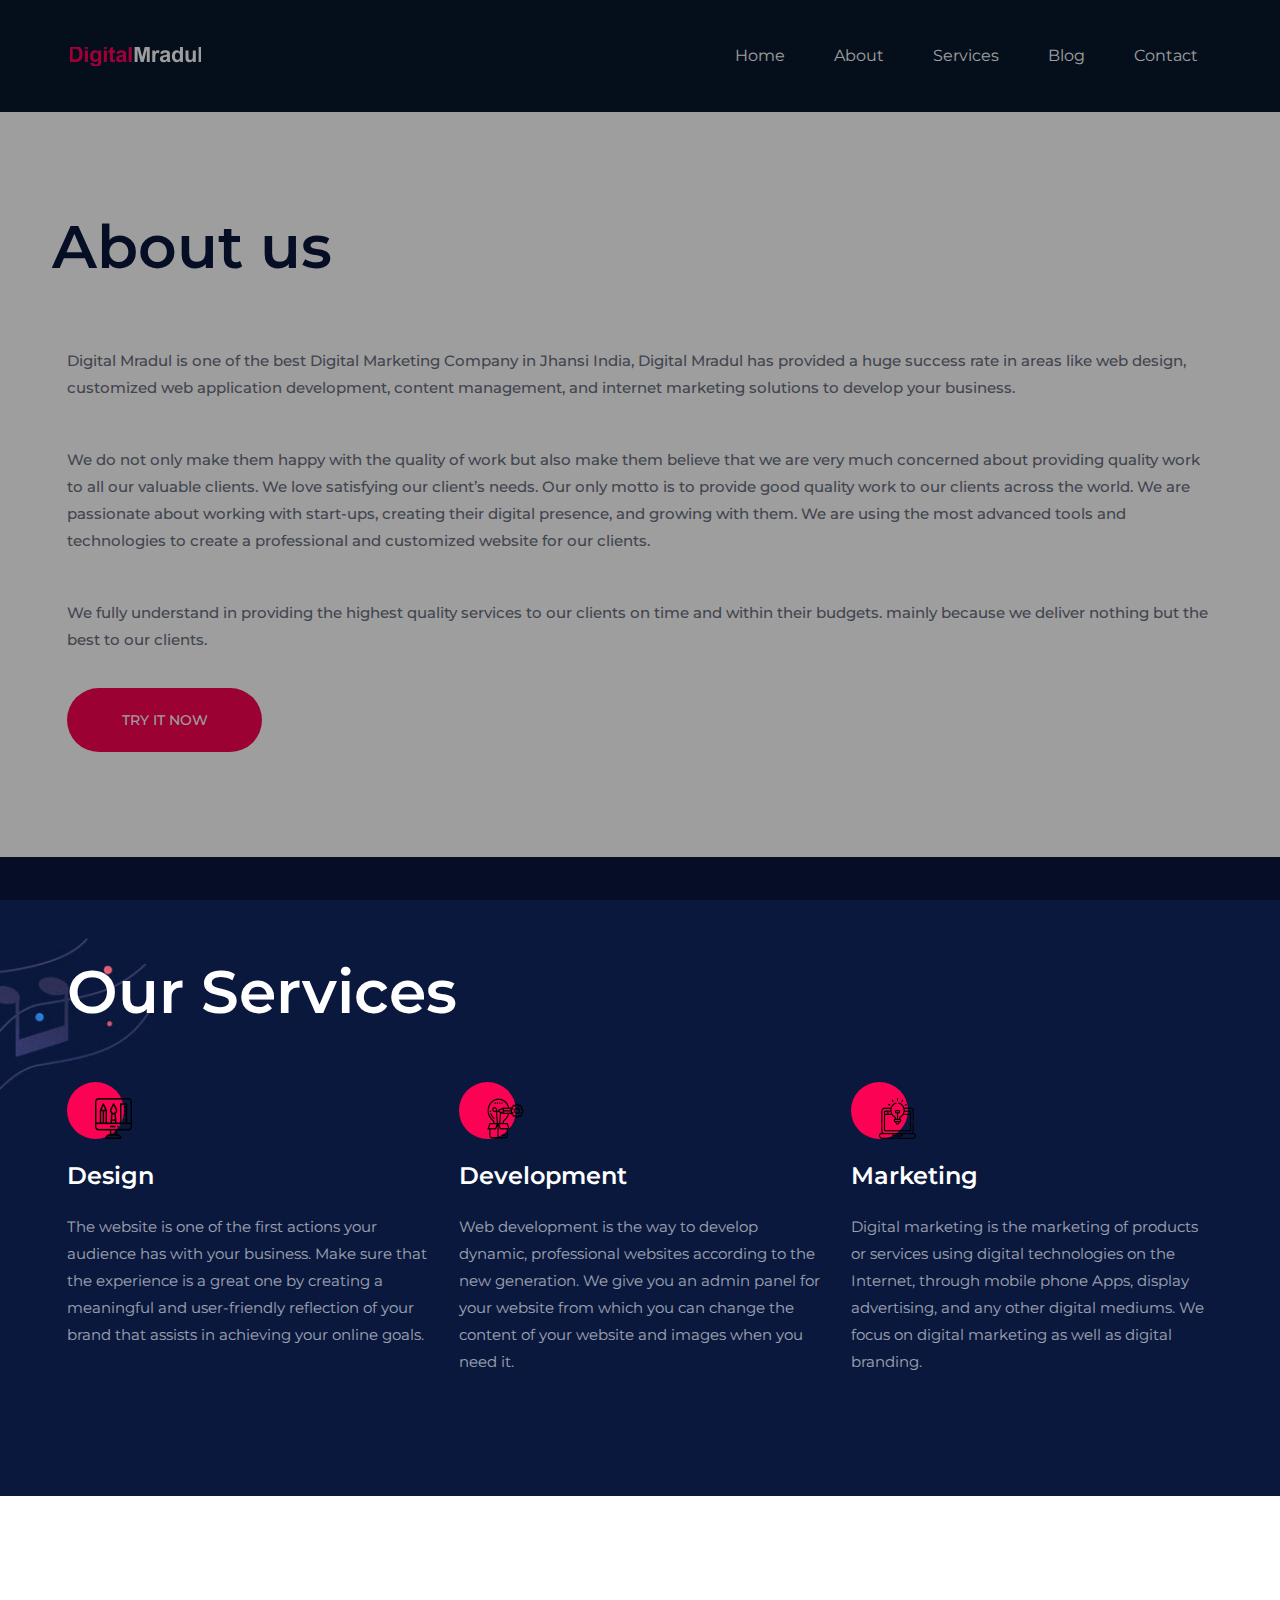
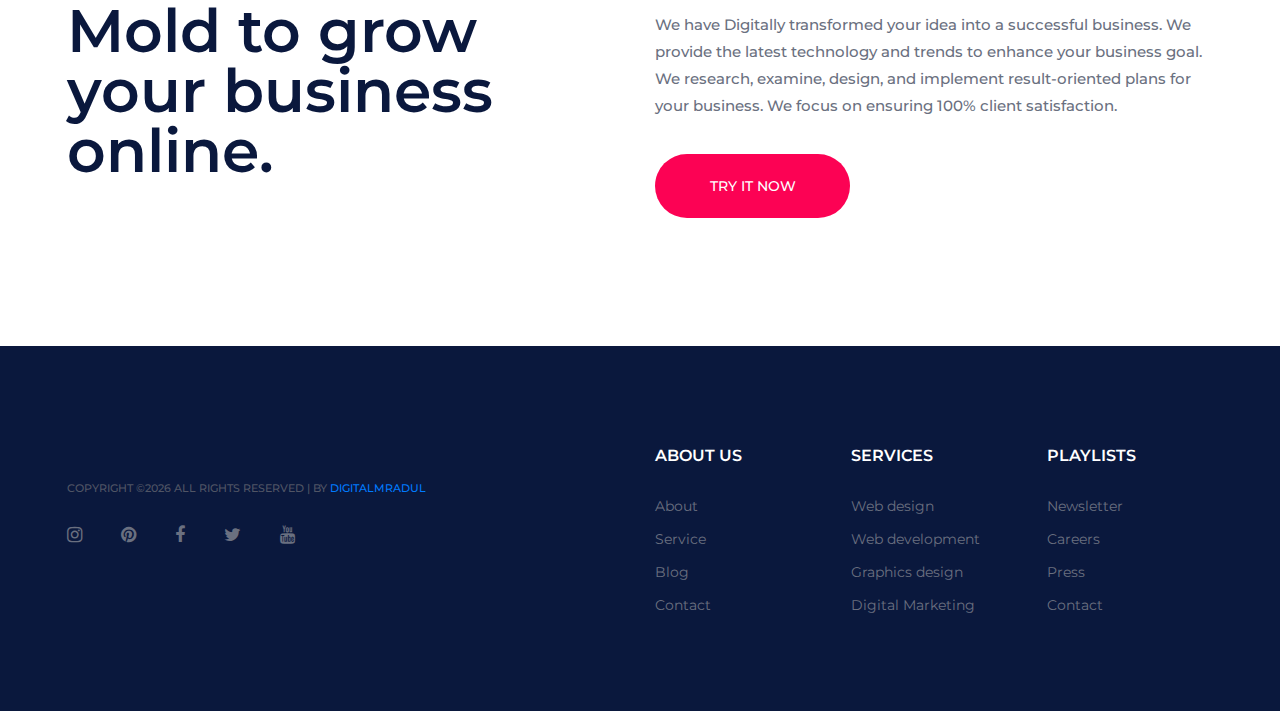
==== about.html @ 1b9c69a5 "Add files via upload" ====
<!DOCTYPE html>
<html lang="zxx">
<head>
	<title>Digital Mradul| Website Designer and Digital Marketing Expert</title>
	<meta charset="UTF-8">
	<meta name="description" content="Digital Mradul is the best Digital Agency in India, Digital Mradul is a services-oriented company that provides web design, graphics design, logo design, website development, content management, and digital marketing solutions to boost your business.">
	<meta name="keywords" content="digitalmradul,web design,digitalmarketing, best web design company i jhansi India ">
<meta http-equiv="X-UA-Compatible" content="IE=edge">
<meta name="viewport" content="width=device-width, initial-scale=1.0">
<meta name="Author" content="digitalmradul">
<meta name="copyright" content="digitalmradul">
<meta name="Distribution" content="global">
<meta name="robots" content="index, follow">
<meta name="googlebot" content="index, follow">
<meta property="og:locale" content="en_US">
<meta property="og:type" content="website">
<meta property="og:site_name" content="digitalmradul ">
<meta name="twitter:card" content="summary_large_image">
<meta name="twitter:site" content="@digitalmradul">
<meta name="twitter:creator" content="@digitalmradul">
	
	<!-- Favicon -->
	<link href="img/fevicon.png" rel="shortcut icon"/>

	<!-- Google font -->
	<link href="https://fonts.googleapis.com/css?family=Montserrat:300,300i,400,400i,500,500i,600,600i,700,700i&display=swap" rel="stylesheet">
 
	<!-- Stylesheets -->
	<link rel="stylesheet" href="css/bootstrap.min.css"/>
	<link rel="stylesheet" href="css/font-awesome.min.css"/>
	<link rel="stylesheet" href="css/owl.carousel.min.css"/>
	<link rel="stylesheet" href="css/slicknav.min.css"/>

	<!-- Main Stylesheets -->
	<link rel="stylesheet" href="css/style.css"/>


	<!--[if lt IE 9]>
		<script src="https://oss.maxcdn.com/html5shiv/3.7.2/html5shiv.min.js"></script>
		<script src="https://oss.maxcdn.com/respond/1.4.2/respond.min.js"></script>
	<![endif]-->

</head>
<body>
	<!-- Page Preloder -->
	<div id="preloder">
		<div class="loader"></div>
	</div>

	<!-- Header section -->
	<header class="header-section clearfix">
		<a href="index.html" class="site-logo">
			<img src="img/logo1.png" alt="">
		</a>
		<!-- <div class="header-right">
			<a href="#" class="hr-btn">Help</a>
			<span>|</span>
			<div class="user-panel">
				<a href="" class="login">Login</a>
				<a href="" class="register">Create an account</a>
			</div> 
		</div> -->
		<ul class="main-menu">
			<li><a href="index.html">Home</a></li>
			<li><a href="about.html">About</a></li>
			<li><a href="services.html">Services</a>
				<!-- <ul class="sub-menu">
					<li><a href="category.html">Category</a></li>
					<li><a href="playlist.html">Playlist</a></li>
					<li><a href="artist.html">Artist</a></li>
					<li><a href="blog.html">Blog</a></li>
					<li><a href="contact.html">Contact</a></li>
				</ul> -->
			</li>
			<li><a href="blog.html">Blog</a></li>
			<li><a href="contact.html">Contact</a></li>
		</ul>
	</header>
	<!-- Header section end -->

	<!-- Playlist section -->
<!-- 	<section class="playlist-section spad">
		<div class="container-fluid">
			<div class="section-title">
				<h2>Playlists</h2>
			</div>
			<div class="container">
				<ul class="playlist-filter controls">
					<li class="control" data-filter=".genres">Genres</li>
					<li class="control" data-filter=".artists">Artists</li>
					<li class="control" data-filter=".movies">Movies Soundtracks</li>
					<li class="control" data-filter=".labels">Labels</li>
					<li class="control" data-filter="all">All Playlist</li>
				</ul>
			</div>                                              
			<div class="clearfix"></div>
			<div class="row playlist-area">
				<div class="mix col-lg-3 col-md-4 col-sm-6 genres">
					<div class="playlist-item">
						<img src="img/playlist/1.jpg" alt="">
						<h5>Live Concerts</h5>
					</div>
				</div>
				<div class="mix col-lg-3 col-md-4 col-sm-6 artists">
					<div class="playlist-item">
						<img src="img/playlist/2.jpg" alt="">
						<h5>Dj Sets</h5>
					</div>
				</div>
				<div class="mix col-lg-3 col-md-4 col-sm-6 movies">
					<div class="playlist-item">
						<img src="img/playlist/3.jpg" alt="">
						<h5>Recorded Live</h5>
					</div>
				</div>
				<div class="mix col-lg-3 col-md-4 col-sm-6 labels">
					<div class="playlist-item">
						<img src="img/playlist/4.jpg" alt="">
						<h5>Oldies</h5>
					</div>
				</div>
				<div class="mix col-lg-3 col-md-4 col-sm-6 genres">
					<div class="playlist-item">
						<img src="img/playlist/5.jpg" alt="">
						<h5>Rock & Roll</h5>
					</div>
				</div>
				<div class="mix col-lg-3 col-md-4 col-sm-6 artists">
					<div class="playlist-item">
						<img src="img/playlist/6.jpg" alt="">
						<h5>Classic Music</h5>
					</div>
				</div>
				<div class="mix col-lg-3 col-md-4 col-sm-6 movies">
					<div class="playlist-item">
						<img src="img/playlist/7.jpg" alt="">
						<h5>Rock</h5>
					</div>
				</div>
				<div class="mix col-lg-3 col-md-4 col-sm-6 labels">
					<div class="playlist-item">
						<img src="img/playlist/8.jpg" alt="">
						<h5>Alternative</h5>
					</div>
				</div>
				<div class="mix col-lg-3 col-md-4 col-sm-6 genres">
					<div class="playlist-item">
						<img src="img/playlist/9.jpg" alt="">
						<h5>Country</h5>
					</div>
				</div>
				<div class="mix col-lg-3 col-md-4 col-sm-6 artists">
					<div class="playlist-item">
						<img src="img/playlist/10.jpg" alt="">
						<h5>EDM</h5>
					</div>
				</div>
				<div class="mix col-lg-3 col-md-4 col-sm-6 movies">
					<div class="playlist-item">
						<img src="img/playlist/11.jpg" alt="">
						<h5>Pop Culture</h5>
					</div>
				</div>
				<div class="mix col-lg-3 col-md-4 col-sm-6 labels">
					<div class="playlist-item">
						<img src="img/playlist/12.jpg" alt="">
						<h5>The 90’s</h5>
					</div>
				</div>
				<div class="mix col-lg-3 col-md-4 col-sm-6 genres">
					<div class="playlist-item">
						<img src="img/playlist/13.jpg" alt="">
						<h5>Jass & Blues</h5>
					</div>
				</div>
				<div class="mix col-lg-3 col-md-4 col-sm-6 artists">
					<div class="playlist-item">
						<img src="img/playlist/14.jpg" alt="">
						<h5>Dj Sets</h5>
					</div>
				</div>
				<div class="mix col-lg-3 col-md-4 col-sm-6 movies">
					<div class="playlist-item">
						<img src="img/playlist/15.jpg" alt="">
						<h5>Minimal</h5>
					</div>
				</div>
			</div>
		</div>
	</section> -->
	<!-- Playlist section end -->
	<!-- Intro section -->
	<section class="intro-section spad">
		<div class="container">
			<div class="row">
				<div class="section-title">
						<h2>About us</h2>
					</div>
				<!-- <div class="col-lg-6">
					<div class="section-title">
						<h2>About us</h2>
					</div>
				</div> -->
				<div class="col-lg-12">
					<p>Digital Mradul is one of the best Digital Marketing Company in Jhansi India, Digital Mradul has provided a huge success rate in areas like web design, customized web application development, content management, and internet marketing solutions to develop your business.</p>

 					<p>We do not only make them happy with the quality of work but also make them believe that we are very much concerned about providing quality work to all our valuable clients. We love satisfying our client’s needs. Our only motto is to provide good quality work to our clients across the world. We are passionate about working with start-ups, creating their digital presence, and growing with them. We are using the most advanced tools and technologies to create a professional and customized website for our clients. </p>

					<p>We fully understand in providing the highest quality services to our clients on time and within their budgets. mainly because we deliver nothing but the best to our clients.</p>
					<a href="contact.html" class="site-btn">Try it now</a>
				</div>
			</div>
		</div>
	</section>
	<!-- Intro section end -->

	<!-- How section -->
	<section class="how-section spad set-bg" data-setbg="img/how-to-bg.jpg">
		<div class="container text-white">
			<div class="section-title">
				<h2>Our Services</h2>
			</div>
			<div class="row">
				<div class="col-md-4">
					<div class="how-item">
						<div class="hi-icon">
							<img src="img/icons/design.png" alt="">
						</div>
						<h4>Design</h4>
						<p>The website is one of the first actions your audience has with your business. Make sure that the experience is a great one by creating a meaningful and user-friendly reflection of your brand that assists in achieving your online goals. </p>
					</div>
				</div>
				<div class="col-md-4">
					<div class="how-item">
						<div class="hi-icon">
							<img src="img/icons/development.png" alt="">
						</div>
						<h4>Development</h4>
						<p>Web development is the way to develop dynamic, professional websites according to the new generation. We give you an admin panel for your website from which you can change the content of your website and images when you need it. </p>
					</div>
				</div>
				<div class="col-md-4">
					<div class="how-item">
						<div class="hi-icon">
							<img src="img/icons/marketing.png" alt="">
						</div>
						<h4>Marketing</h4>
						<p>Digital marketing is the marketing of products or services using digital technologies on the Internet, through mobile phone Apps, display advertising, and any other digital mediums. We focus on digital marketing as well as digital branding. </p>
					</div>
				</div>
			</div>
		</div>
	</section>
	<!-- How section end -->

	<!-- Help section end -->
	<!-- Intro section -->
	<section class="intro-section spad">
		<div class="container">
			<div class="row">
				<div class="col-lg-6">
					<div class="section-title">
						<h2>Mold to grow your business online.</h2>
					</div>
				</div>
				<div class="col-lg-6">
					<p>We have Digitally transformed your idea into a successful business. We provide the latest technology and trends to enhance your business goal. We research, examine, design, and implement result-oriented plans for your business. We focus on ensuring 100% client satisfaction.</p>
					<a href="contact.html" class="site-btn">Try it now</a>
				</div>
			</div>
		</div>
	</section>
	<!-- Intro section end -->
	<!-- Help section end -->

	<!-- Footer section -->
	<footer class="footer-section">
		<div class="container">
			<div class="row">
				<div class="col-xl-6 col-lg-7 order-lg-2">
					<div class="row">
						<div class="col-sm-4">
							<div class="footer-widget">
								<h2>About us</h2>
								<ul>
									<li><a href="about.html">About</a></li>
									<li><a href="services.html">Service</a></li>
									<li><a href="blog.html">Blog</a></li>
									<li><a href="contact.html">Contact</a></li>
								</ul>
							</div>
						</div>
						<div class="col-sm-4">
							<div class="footer-widget">
								<h2>Services</h2>
								<ul>
									<li><a href="services.html">Web design</a></li>
									<li><a href="services.html">Web development</a></li>
									<li><a href="services.html">Graphics design</a></li>
									<li><a href="services.html">Digital Marketing</a></li>
								</ul>
							</div>
						</div>
						<div class="col-sm-4">
							<div class="footer-widget">
								<h2>Playlists</h2>
								<ul>
									<li><a href="">Newsletter</a></li>
									<li><a href="">Careers</a></li>
									<li><a href="">Press</a></li>
									<li><a href="">Contact</a></li>
								</ul>
							</div>
						</div>
					</div>
				</div>
				<div class="col-xl-6 col-lg-5 order-lg-1">
					<img src="img/logo.png" alt="">
					<div class="copyright">
Copyright &copy;<script>document.write(new Date().getFullYear());</script> All rights reserved | by <a href="https://digitalmradul.com">DigitalMradul</a>
</div>
					<div class="social-links">
						<a href="https://www.instagram.com/digitalmradul/?hl=en"><i class="fa fa-instagram"></i></a>
						<a href=""><i class="fa fa-pinterest"></i></a>
						<a href="https://www.facebook.com/digitalmradul/"><i class="fa fa-facebook"></i></a>
						<a href="https://twitter.com/digitalmradul"><i class="fa fa-twitter"></i></a>
						<a href="https://www.youtube.com/channel/UCzlHRmTIj3NyINEpHRMy8rA?view_as=subscriber"><i class="fa fa-youtube"></i></a>
					</div>
				</div>
			</div>
		</div>
	</footer>
	
	<script src="js/jquery-3.2.1.min.js"></script>
	<script src="js/bootstrap.min.js"></script>
	<script src="js/jquery.slicknav.min.js"></script>
	<script src="js/owl.carousel.min.js"></script>
	<script src="js/mixitup.min.js"></script>
	<script src="js/main.js"></script>

	</body>
</html>
---- css/style.css ----
/*=================================
-----------------------------------
  SolMusic HTML Template
  Version: 1.0
 ---------------------------------
 =================================*/



/*----------------------------------------*/
/* Template default CSS
/*----------------------------------------*/

html,
body {
	height: 100%;
	font-family: "Montserrat", sans-serif;
	-webkit-font-smoothing: antialiased;
	font-smoothing: antialiased;
}

h1,
h2,
h3,
h4,
h5,
h6 {
	margin: 0;
	color: #0a183d;
	font-weight: 600;
	line-height: 1;
}

h1 {
	font-size: 70px;
}

h2 {
	font-size: 36px;
}

h3 {
	font-size: 30px;
}

h4 {
	font-size: 24px;
}

h5 {
	font-size: 18px;
}

h6 {
	font-size: 16px;
}

p {
	font-size: 15px;
	color: #6a7080;
	line-height: 1.8;
	font-weight: 500;
}

img {
	max-width: 100%;
}

input:focus,
select:focus,
button:focus,
textarea:focus {
	outline: none;
}

a:hover,
a:focus {
	text-decoration: none;
	outline: none;
}

ul,
ol {
	padding: 0;
	margin: 0;
}

/*---------------------
Helper CSS
 -----------------------*/

.section-title {
	margin-bottom: 60px;
}

.section-title h2 {
	font-size: 60px;
}

.set-bg {
	background-repeat: no-repeat;
	background-size: cover;
	background-position: top center;
}

.spad {
	padding-top: 105px;
	padding-bottom: 105px;
}

.text-white h1,
.text-white h2,
.text-white h3,
.text-white h4,
.text-white h5,
.text-white h6,
.text-white p,
.text-white span,
.text-white li,
.text-white a {
	color: #fff;
}

/*---------------------
Commom elements
 -----------------------*/

/* buttons */

.site-btn {
	display: inline-block;
	border: none;
	font-size: 14px;
	font-weight: 500;
	min-width: 195px;
	padding: 23px 20px;
	border-radius: 50px;
	text-transform: uppercase;
	background: #fc0254;
	color: #fff;
	line-height: normal;
	cursor: pointer;
	text-align: center;
}

.site-btn:hover {
	color: #fff;
}

.site-btn.sb-c2 {
	background: #383b70;
}

/* Preloder */

#preloder {
	position: fixed;
	width: 100%;
	height: 100%;
	top: 0;
	left: 0;
	z-index: 999999;
	background: #000;
}

.loader {
	width: 40px;
	height: 40px;
	position: absolute;
	top: 50%;
	left: 50%;
	margin-top: -13px;
	margin-left: -13px;
	border-radius: 60px;
	animation: loader 0.8s linear infinite;
	-webkit-animation: loader 0.8s linear infinite;
}

@keyframes loader {
	0% {
		-webkit-transform: rotate(0deg);
		transform: rotate(0deg);
		border: 4px solid #f44336;
		border-left-color: transparent;
	}
	50% {
		-webkit-transform: rotate(180deg);
		transform: rotate(180deg);
		border: 4px solid #673ab7;
		border-left-color: transparent;
	}
	100% {
		-webkit-transform: rotate(360deg);
		transform: rotate(360deg);
		border: 4px solid #f44336;
		border-left-color: transparent;
	}
}

@-webkit-keyframes loader {
	0% {
		-webkit-transform: rotate(0deg);
		border: 4px solid #f44336;
		border-left-color: transparent;
	}
	50% {
		-webkit-transform: rotate(180deg);
		border: 4px solid #673ab7;
		border-left-color: transparent;
	}
	100% {
		-webkit-transform: rotate(360deg);
		border: 4px solid #f44336;
		border-left-color: transparent;
	}
}

/*------------------
Header section
 ---------------------*/

.header-section {
	padding-left: 55px;
	padding-right: 72px;
	background: #08192d;
}

.site-logo {
	display: inline-block;
	padding: 0;
	padding: 44px 15px;
}

.header-right {
	float: right;
	padding: 44px 0;
	margin-left: 130px;
}

.header-right .hr-btn {
	display: inline-block;
	color: #979aa5;
}

.header-right .user-panel {
	display: inline-block;
}

.header-right .user-panel a {
	font-size: 16px;
	color: #ffffff;
	margin: 0 10px;
}

.header-right .user-panel .register {
	color: #fc0254;
	margin-right: 0;
}

.header-right span {
	color: #fff;
	display: inline-block;
	padding-left: 9px;
}

.main-menu {
	list-style: none;
	float: right;
}

.main-menu li {
	display: inline-block;
	position: relative;
}

.main-menu li a {
	display: block;
	font-size: 16px;
	color: #ffffff;
	padding: 44px 10px;
	margin-left: 60px;
}

.main-menu li a:hover {
	color: #fc0254;
}

.main-menu li:first-child a {
	margin-left: 0;
}

.main-menu li:hover .sub-menu {
	visibility: visible;
	opacity: 1;
	margin-top: 0;
}

.main-menu .sub-menu {
	position: absolute;
	list-style: none;
	width: 220px;
	left: 60px;
	top: 100%;
	padding: 20px 0;
	visibility: hidden;
	opacity: 0;
	margin-top: 50px;
	background: #fff;
	z-index: 99;
	-webkit-transition: all 0.4s;
	transition: all 0.4s;
	-webkit-box-shadow: 2px 7px 20px rgba(0, 0, 0, 0.05);
	box-shadow: 2px 7px 20px rgba(0, 0, 0, 0.05);
}

.main-menu .sub-menu li {
	display: block;
}

.main-menu .sub-menu li a {
	display: block;
	color: #000;
	margin-left: 0;
	padding: 5px 20px;
}

.main-menu .sub-menu li a:hover {
	color: #fc0254;
}

.slicknav_menu {
	display: none;
}

/*------------------
Hero section
 ---------------------*/

.hero-section {
	overflow: hidden;
}

.hs-item {
	height: 724px;
	padding-bottom: 90px;
	display: -webkit-box;
	display: -ms-flexbox;
	display: flex;
	-webkit-box-align: center;
	-ms-flex-align: center;
	align-items: center;
	background: #0a183d;
}

.hs-item h2 {
	color: #fff;
	font-size: 70px;
	margin-bottom: 25px;
	line-height: 0.9;
	position: relative;
	top: 50px;
	opacity: 0;
}

.hs-item h2 span {
	color: #fc0254;
}

.hs-item p {
	color: #ffffff;
	opacity: 0.6;
	margin-bottom: 50px;
	position: relative;
	top: 50px;
	opacity: 0;
}

.hs-item .site-btn {
	position: relative;
	top: 50px;
	margin-bottom: 20px;
	opacity: 0;
}

.hs-item .sb-c2 {
	margin-left: 8px;
}

.hs-item .hs-text {
	padding-top: 90px;
	max-width: 475px;
}

.hr-img img {
	min-width: 602px;
	position: relative;
	left: -34px;
	top: 50px;
	opacity: 0;
}

.owl-item.active .hs-item img,
.owl-item.active .hs-item h2,
.owl-item.active .hs-item p,
.owl-item.active .hs-item .site-btn,
.owl-item.active .hs-item .site-btn.sb-c2 {
	top: 0;
	opacity: 1;
}

.owl-item.active .hs-item img {
	-webkit-transition: all 0.5s ease 0.2s;
	transition: all 0.5s ease 0.2s;
}

.owl-item.active .hs-item h2 {
	-webkit-transition: all 0.5s ease 0.4s;
	transition: all 0.5s ease 0.4s;
}

.owl-item.active .hs-item p {
	-webkit-transition: all 0.5s ease 0.6s;
	transition: all 0.5s ease 0.6s;
}

.owl-item.active .hs-item .site-btn {
	-webkit-transition: all 0.5s ease 0.8s;
	transition: all 0.5s ease 0.8s;
}

.owl-item.active .hs-item .site-btn.sb-c2 {
	-webkit-transition: all 0.5s ease 1s;
	transition: all 0.5s ease 1s;
}

.hero-slider .owl-dots {
	position: absolute;
	bottom: 33px;
	left: calc(50% - 588px);
	max-width: 1176px;
	width: 100%;
	padding-left: 15px;
}

.hero-slider .owl-dots .owl-dot {
	width: 8px;
	height: 8px;
	border-radius: 50%;
	background: #383b70;
	margin-right: 10px;
}

.hero-slider .owl-dots .owl-dot.active {
	background: #fc0254;
}

/* ----------------
Intro section
 -------------------*/

.intro-section p {
	margin-bottom: 35px;
	padding-top: 10px;
}

/* ----------------
How section
 -------------------*/

.how-section {
	background-color: #0a183d;
}

.how-item .hi-icon {
	position: relative;
	width: 57px;
	height: 57px;
	border-radius: 50%;
	background: #fc0254;
	margin-bottom: 25px;
}

.how-item .hi-icon img {
	position: absolute;
	right: -8px;
	bottom: 0;
}

.how-item h4 {
	margin-bottom: 25px;
}

.how-item p {
	font-weight: 400;
	opacity: 0.6;
}

/* ----------------
Concept section
 -------------------*/

.concept-section p {
	padding-top: 5px;
}

.concept-item {
	text-align: center;
	padding-top: 35px;
}

.concept-item img {
	border-radius: 40px;
	margin-bottom: 15px;
}

/* --------------------
Subscription section
 -----------------------*/

.subscription-section {
	background: #0a183d;
}

.sub-text {
	padding-right: 15px;
}

.sub-text h2 {
	color: #fff;
	font-size: 60px;
	margin-bottom: 20px;
	font-weight: 500;
}

.sub-text h3 {
	color: #fc0254;
	margin-bottom: 30px;
	font-weight: 500;
}

.sub-text p {
	color: #fff;
	font-weight: 400;
	opacity: 0.6;
	margin-bottom: 40px;
}

.sub-list {
	list-style: none;
	background: #1c294a;
	padding: 70px 15px 50px 155px;
	border-radius: 42px;
}

.sub-list li {
	color: #ffffff;
	font-size: 18px;
	margin-bottom: 25px;
}

.sub-list li img {
	padding-right: 28px;
}

/* ----------------
Premium section 
 -------------------*/

.premium-section p {
	margin-bottom: 50px;
}

.premium-item {
	text-align: center;
	padding-top: 35px;
}

.premium-item img {
	width: 190px;
	height: 190px;
	border-radius: 50%;
	margin-bottom: 40px;
}

.premium-item h4 {
	margin-bottom: 4px;
}

.premium-item p {
	margin-bottom: 0;
}

/* ----------------
Responsive
 -------------------*/

.footer-section {
	background: #0a183d;
	padding: 100px 0 85px;
}

.footer-widget {
	padding-top: 2px;
}

.footer-widget h2 {
	font-size: 16px;
	color: #fff;
	text-transform: uppercase;
	margin-bottom: 30px;
}

.footer-widget ul {
	list-style: none;
}

.footer-widget ul li a {
	display: inline-block;
	color: #6a7080;
	font-size: 14px;
	margin-bottom: 10px;
}

.copyright {
	font-size: 11px;
	text-transform: uppercase;
	font-weight: 500;
	color: #505565;
	padding: 10px 0 25px;
}

.social-links a {
	display: inline-block;
	color: #6a7080;
	font-size: 18px;
	margin-right: 35px;
}

/* ----------------
Other pages
 -------------------*/

/* ----------------
Playlist page
 -------------------*/

.playlist-section {
	padding: 105px 42px;
}

.playlist-section .section-title {
	float: left;
}

.playlist-filter {
	text-align: right;
	padding-top: 20px;
	margin-bottom: 100px;
}

.playlist-filter li {
	display: inline-block;
	font-size: 15px;
	font-weight: 500;
	color: #6a7080;
	padding: 10px 6px 16px;
	margin-right: 55px;
	margin-bottom: 10px;
	border-bottom: 2px solid transparent;
	cursor: pointer;
}

.playlist-filter li.mixitup-control-active {
	border-bottom: 2px solid #fc0254;
}

.playlist-item {
	text-align: center;
	padding: 0 11px;
	margin-bottom: 30px;
}

.playlist-item img {
	min-width: 100%;
	border-radius: 40px;
	margin-bottom: 30px;
}

.search-form {
	position: relative;
	width: 100%;
	margin-bottom: 25px;
}

.search-form input {
	width: 100%;
	height: 60px;
	padding-left: 41px;
	padding-right: 175px;
	border: none;
	border-radius: 80px;
	font-size: 15px;
	background: #d0d7db;
}

.search-form button {
	position: absolute;
	height: 60px;
	min-width: 167px;
	right: 0;
	top: 0;
	border: none;
	border-radius: 80px;
	color: #fff;
	font-size: 15px;
	background: #fc0254;
}

/* ----------------
Blog page
 -------------------*/

.blog-item {
	margin-bottom: 90px;
}

.blog-item img {
	margin-bottom: 36px;
}

.blog-item .blog-date {
	font-size: 12px;
	font-weight: 600;
	color: #fc0254;
	margin-bottom: 24px;
}

.blog-item h3 {
	margin-bottom: 5px;
}

.blog-item .blog-meta {
	font-size: 12px;
	color: #e9e9e9;
	font-weight: 500;
	margin-bottom: 20px;
}

.blog-item .blog-meta a {
	color: #c3c4c9;
}

.blog-item p {
	font-size: 14px;
	margin-bottom: 0;
	line-height: 1.8;
}

.site-pagination a {
	color: #6a7080;
	font-size: 14px;
	display: inline-block;
	margin-right: 5px;
	font-weight: 500;
}

.site-pagination a:hover,
.site-pagination a.active {
	color: #3c455f;
}

/* ----------------
Contact page
 -------------------*/

.map {
	height: 100%;
	background: #ddd;
}

.map iframe {
	position: absolute;
	width: 100%;
	height: 100%;
	left: 0;
	top: 0;
}

.contact-warp {
	padding: 100px 53px 104px 78px;
}

.contact-warp p {
	padding-top: 40px;
	margin-bottom: 50px;
}

.contact-warp ul {
	margin-bottom: 90px;
	list-style: none;
}

.contact-warp ul li {
	font-size: 14px;
	color: #0a183d;
	font-size: 14px;
	margin-bottom: 15px;
	font-weight: 500;
}

.contact-from input,
.contact-from textarea {
	width: 100%;
	height: 57px;
	padding: 0 38px;
	border: none;
	border-radius: 20px;
	font-size: 14px;
	font-weight: 500;
	margin-bottom: 14px;
	color: #6a7080;
	background: #f5f6fa;
}

.contact-from textarea {
	resize: none;
	padding: 24px 38px 10px;
	height: 177px;
	margin-bottom: 57px;
}

/* ----------------
Category page
 -------------------*/

.category-section {
	padding: 105px 36px;
}

.category-section .section-title {
	float: left;
}

.category-links {
	text-align: right;
	padding-top: 20px;
	margin-bottom: 80px;
}

.category-links a {
	display: inline-block;
	font-size: 15px;
	font-weight: 500;
	color: #6a7080;
	padding: 10px 6px 16px;
	margin-right: 55px;
	margin-bottom: 10px;
	border-bottom: 2px solid transparent;
	cursor: pointer;
}

.category-links a.active {
	border-bottom: 2px solid #fc0254;
}

.category-item {
	position: relative;
	margin: 0 17px;
}

.category-item img {
	min-width: 100%;
	border-radius: 40px;
}

.category-item .ci-text {
	position: absolute;
	bottom: 35px;
	left: 50px;
}

.category-item .ci-text h4 {
	color: #fff;
	margin-bottom: 3px;
}

.category-item .ci-text p {
	color: #fff;
	margin-bottom: 0;
	font-size: 12px;
}

.category-item .ci-link {
	position: absolute;
	display: -webkit-box;
	display: -ms-flexbox;
	display: flex;
	-webkit-box-align: center;
	-ms-flex-align: center;
	align-items: center;
	-webkit-box-pack: center;
	-ms-flex-pack: center;
	justify-content: center;
	width: 71px;
	height: 71px;
	right: 29px;
	bottom: 21px;
	color: #fc0254;
	font-size: 16px;
	text-align: center;
	border-radius: 50%;
	background: #fff;
}

.songs-section {
	padding-bottom: 80px;
}

.song-item {
	margin-bottom: 33px;
}

.song-info-box img {
	float: left;
	width: 85px;
	height: 85px;
	border-radius: 19px;
	margin-right: 18px;
}

.song-info-box .song-info {
	overflow: hidden;
	padding-top: 20px;
}

.song-info-box .song-info h4 {
	font-size: 20px;
	margin-bottom: 4px;
}

.song-info-box .song-info p {
	font-size: 14px;
	margin-bottom: 0;
}

.songs-links {
	text-align: right;
	padding-top: 26px;
}

.songs-links a {
	display: inline-block;
	margin-left: 15px;
	padding-top: 5px;
}

.single_player_container {
	margin-top: 30px;
	padding-left: 10px;
}

.single_player_container .jp-interface {
	display: -webkit-box;
	display: -ms-flexbox;
	display: flex;
}

.player_bars {
	width: calc(100% - 145px);
	position: relative;
	padding-top: 8px;
}

.player_controls_box {
	width: 145px;
}

.player_controls>button:not(:last-of-type) {
	margin-right: 4px;
}

.player_button {
	position: relative;
	width: 28px;
	height: 28px;
	background: #d0d7db;
	border: none;
	border-radius: 50%;
	outline: none !important;
	cursor: pointer;
	-webkit-box-flex: 0;
	-ms-flex: 0 0 auto;
	flex: 0 0 auto;
}

.player_button::after {
	display: block;
	position: absolute;
}

.jp-play {
	background: #fc0254;
}

.jp-play:after {
	left: 9px;
	top: 3px;
	width: 11px;
	height: 13px;
	content: url(../img/icons/play.png);
}

.jp-state-playing .jp-play::after,
.playing .jp-play::after {
	top: 4px !important;
	left: 7px !important;
	content: url(../img/icons/pause.png);
}

.jp-prev:after {
	top: 1px !important;
	left: 6px !important;
	content: url(../img/icons/back.png);
}

.jp-next:after {
	top: 1px !important;
	right: 7px !important;
	content: url(../img/icons/next.png);
}

.jp-stop::after {
	top: 10px;
	left: 10px;
	width: 8px;
	height: 8px;
	background: #475069;
	content: "";
}

.jp-progress {
	width: 100%;
	cursor: pointer;
}

.jp-seek-bar {
	height: 100%;
	padding-top: 5px;
	padding-bottom: 5px;
	background: transparent;
	margin-bottom: -5px;
}

.jp-seek-bar>div {
	height: 2px;
	background: #d0d7db;
}

.jp-play-bar {
	position: relative;
	height: 100%;
	background: #272727;
	overflow: visible !important;
}

.jp-current-time {
	position: absolute;
	font-size: 14px;
	color: #0a183d;
	right: -40px;
	top: 100%;
	padding-top: 15px;
	background: #fff;
	z-index: 1;
	-webkit-transition: all 0.3s;
	transition: all 0.3s;
}

.middle .jp-current-time {
	right: -5px;
	padding: 15px 5px 0;
}

.jp-duration {
	position: absolute;
	font-size: 14px;
	color: #b8b8b8;
	right: 0;
	bottom: -16px;
}

/* ----------------
Artest Page
 -------------------*/

.player-section {
	padding: 57px 53px;
}

.player-box {
	padding: 77px 121px 100px 81px;
	border-radius: 24px;
	background: #fff;
}

.player-box {
	display: -webkit-box;
	display: -ms-flexbox;
	display: flex;
}

.wave-player-warp {
	padding-top: 40px;
	position: relative;
	width: calc(100% - 382px);
}

.tarck-thumb-warp {
	width: 382px;
}

.tarck-thumb {
	max-width: 333px;
	position: relative;
}

.tarck-thumb img {
	border-radius: 22px;
}

.tarck-thumb .wp-play {
	position: absolute;
	width: 70px;
	height: 70px;
	left: calc(50% - 35px);
	top: calc(50% - 35px);
	border: none;
	border-radius: 50%;
	color: #fc0254;
	background: #fff;
}

.tarck-thumb .wp-play:after {
	position: absolute;
	content: "";
	left: calc(50% - 6px);
	top: calc(50% - 8px);
	font: normal normal normal 18px/1 FontAwesome;
}

.playing .tarck-thumb .wp-play:after {
	position: absolute;
	content: "";
	left: calc(50% - 8px);
	font: normal normal normal 18px/1 FontAwesome;
}

.wave-player-info h2 {
	font-size: 48px;
	font-weight: 600;
}

.wave-player-info p {
	font-size: 14px;
}

.wavePlayer_controls {
	padding-top: 20px;
}

#wavePlayer {
	position: relative;
}

#currentTime {
	position: absolute;
	right: 0;
	bottom: 0;
	font-size: 14px;
	color: #0a183d;
	font-weight: 500;
	background: #fff;
	padding-right: 2px;
}

#clipTime {
	position: absolute;
	right: 10px;
	top: 59px;
	font-size: 14px;
	color: #b8b8b8;
	font-weight: 500;
}

.songs-details-section {
	padding: 100px 38px 50px;
	background: #f9fcfd;
}

.song-details-box {
	margin-bottom: 30px;
	overflow: hidden;
}

.song-details-box h3 {
	margin-bottom: 50px;
}

.song-details-box ul {
	list-style: none;
	max-width: 310px;
}

.song-details-box ul li {
	margin-bottom: 15px;
	font-size: 14px;
	line-height: 2;
}

.song-details-box ul strong {
	float: left;
	margin-right: 6px;
	font-weight: 600;
	color: #0a183d;
}

.song-details-box ul span {
	display: block;
	overflow: hidden;
	color: #6a7080;
}

.song-details-box .single_player_container {
	margin-top: 0;
	padding-left: 0;
}

.artist-details img {
	float: left;
	width: 163px;
	height: 163px;
	margin-right: 30px;
	border-radius: 50%;
}

.artist-details h5 {
	margin-bottom: 5px;
	padding-top: 10px;
}

.artist-details span {
	display: block;
	font-size: 12px;
	color: #c3c4c9;
	margin-bottom: 15px;
}

.artist-details .ad-text {
	overflow: hidden;
}

.song-details-box .song-info-box img {
	width: 60px;
	height: 60px;
	border-radius: 20px;
	margin-right: 13px;
}

.song-details-box .song-info-box .song-info {
	padding-top: 10px;
}

.song-details-box .song-info-box .song-info h4 {
	font-size: 14px;
}

.song-details-box .song-info-box .song-info p {
	font-size: 10px;
}

.song-details-box .song-item {
	margin-bottom: 22px;
}

.song-details-box .player_controls_box {
	width: 102px;
}

.song-details-box .player_button {
	-webkit-transform: scale(0.7);
	transform: scale(0.7);
	-webkit-transform-origin: center;
	transform-origin: center;
	margin: 0 -5px;
}

.song-details-box .player_bars {
	width: calc(100% - 102px);
}

.song-details-box .single_player {
	padding: 14px 15px 0 0px;
}

.song-details-box .jp-current-time {
	font-size: 10px;
	right: -29px;
	padding-top: 9px;
}

.song-details-box .middle .jp-current-time {
	right: -5px;
	padding: 9px 5px 0;
}

.song-details-box .jp-duration {
	font-size: 10px;
	bottom: -6px;
}

.similar-songs-section {
	padding: 100px 33px;
}

.similar-songs-section h3 {
	margin-bottom: 70px;
	padding-left: 6px;
}

.similar-song {
	padding: 0 6px;
	margin-bottom: 35px;
}

.similar-song .ss-thumb {
	border-radius: 41px;
	margin-bottom: 22px;
	min-width: 100%;
}

.similar-song h4 {
	font-size: 20px;
	margin-bottom: 5px;
}

.similar-song p {
	font-size: 14px;
}

.similar-song .player_bars {
	width: 100%;
}

.similar-song .jp-current-time {
	padding-top: 10px;
}

.similar-song .jp-duration {
	bottom: -25px;
}

.ss-controls {
	padding: 15px 0 10px;
}

.ss-controls .songs-links {
	padding-top: 0;
	float: right;
}

/* ----------------
Responsive
 -------------------*/

@media (min-width: 1200px) {
	.container {
		max-width: 1176px;
	}
}

/* Medium screen : 992px. */

@media only screen and (min-width: 1200px) and (max-width: 1360px) {
	.header-right {
		margin-left: 50px;
	}
	.main-menu li a {
		margin-left: 25px;
	}
	.main-menu .sub-menu {
		left: 25px;
	}
}

/* Medium screen : 992px. */

@media only screen and (min-width: 992px) and (max-width: 1199px) {
	.header-section {
		padding-left: 15px;
		padding-right: 20px;
	}
	.header-right {
		margin-left: 20px;
	}
	.main-menu li a {
		margin-left: 15px;
	}
	.main-menu .sub-menu {
		left: 15px;
	}
	.hr-img img {
		min-width: 500px;
		position: relative;
	}
	.sub-list {
		padding: 70px 15px 50px 90px;
	}
	.category-section .section-title,
	.playlist-section .section-title {
		float: none;
	}
	.category-links,
	.playlist-filter {
		text-align: left;
	}
	.playlist-item {
		padding: 0;
	}
	.player-box {
		padding: 70px 80px 80px;
	}
	.similar-song {
		margin-bottom: 70px;
	}
	.artist-details img {
		float: none;
		margin-bottom: 30px;
	}
	.contact-warp {
		padding: 100px 15px 60px 40px;
	}
	.category-item {
		margin: 0;
	}
	.category-section {
		padding: 100px 0;
	}
}

/* Tablet :768px. */

@media only screen and (min-width: 768px) and (max-width: 991px) {
	.hr-img {
		display: none;
	}
	.slicknav_menu {
		display: block;
		background: transparent;
		margin-top: -60px;
	}
	.slicknav_nav {
		background: #1c294a;
		margin-bottom: 35px;
	}
	.slicknav_nav ul {
		margin: 0 0 0 0;
	}
	.slicknav_nav .slicknav_row,
	.slicknav_nav a {
		padding: 12px 25px;
		margin: 0;
	}
	.slicknav_nav a:hover {
		border-radius: 0;
		color: #fc0254;
		background: transparent;
	}
	.slicknav_btn {
		position: relative;
		top: -24px;
		background: #1c294a;
	}
	.main-menu {
		display: none;
	}
	.header-right {
		display: none;
	}
	.header-right-warp .header-right {
		display: block;
		float: none;
		padding: 0 0 24px;
		margin-left: 0;
	}
	.header-right-warp .header-right span {
		display: none;
	}
	.header-right-warp .header-right .user-panel {
		display: block;
		padding-left: 26px;
	}
	.header-right-warp .header-right .user-panel a {
		display: inline-block;
		padding: 0;
		margin: 0;
	}
	.header-right-warp .header-right .user-panel a:hover {
		background: transparent;
	}
	.header-right-warp .header-right .user-panel .login {
		padding-right: 10px;
	}
	.sub-text {
		margin-bottom: 50px;
	}
	.footer-widget {
		margin-bottom: 40px;
	}
	.category-section .section-title,
	.playlist-section .section-title {
		float: none;
	}
	.category-links,
	.playlist-filter {
		text-align: left;
	}
	.playlist-item {
		padding: 0;
	}
	.player-box {
		display: block;
		padding: 77px 90px 100px;
	}
	.wave-player-warp {
		width: 100%;
	}
	.wave-player-warp .songs-links {
		text-align: center;
		padding-top: 0;
		margin-bottom: 40px;
	}
	.tarck-thumb-warp {
		width: 100%;
	}
	.tarck-thumb-warp .tarck-thumb {
		margin: 0 auto;
	}
	.wave-player-info,
	.wavePlayer_controls {
		text-align: center;
	}
	.similar-song {
		margin-bottom: 60px;
	}
	.playlist-section,
	.category-section {
		padding: 100px 0;
	}
	.playlist-section .container,
	.category-section .container {
		max-width: 100%;
	}
	.category-item {
		margin: 0;
	}
	.category-item .ci-link {
		top: 26px;
		bottom: auto;
	}
	.category-item .ci-text {
		position: absolute;
		bottom: 10px;
		left: 20px;
	}
	.map {
		height: 450px;
	}
	.song-details-box ul {
		max-width: 100%;
	}
	.search-form {
		margin-top: 40px;
	}
}

/* Large Mobile :480px. */

@media only screen and (max-width: 767px) {
	.hr-img {
		display: none;
	}
	.slicknav_menu {
		display: block;
		background: transparent;
		margin-top: -60px;
	}
	.slicknav_nav {
		background: #1c294a;
		margin-bottom: 35px;
	}
	.slicknav_nav ul {
		margin: 0 0 0 0;
	}
	.slicknav_nav .slicknav_row,
	.slicknav_nav a {
		padding: 12px 25px;
		margin: 0;
	}
	.slicknav_nav a:hover {
		border-radius: 0;
		color: #fc0254;
		background: transparent;
	}
	.slicknav_btn {
		position: relative;
		top: -24px;
		background: #1c294a;
	}
	.main-menu {
		display: none;
	}
	.header-right {
		display: none;
	}
	.header-right-warp .header-right {
		display: block;
		float: none;
		padding: 0 0 24px;
		margin-left: 0;
	}
	.header-right-warp .header-right span {
		display: none;
	}
	.header-right-warp .header-right .user-panel {
		display: block;
		padding-left: 26px;
	}
	.header-right-warp .header-right .user-panel a {
		display: inline-block;
		padding: 0;
		margin: 0;
	}
	.header-right-warp .header-right .user-panel a:hover {
		background: transparent;
	}
	.header-right-warp .header-right .user-panel .login {
		padding-right: 10px;
	}
	.sub-list {
		padding: 60px 15px 50px 30px;
	}
	.sub-text {
		margin-bottom: 50px;
	}
	.footer-widget {
		margin-bottom: 40px;
	}
	.category-section .section-title,
	.playlist-section .section-title {
		float: none;
	}
	.category-links,
	.playlist-filter {
		text-align: left;
	}
	.playlist-filter li,
	.category-links a {
		margin-right: 15px;
	}
	.playlist-item {
		padding: 0;
	}
	.playlist-section {
		padding: 100px 0;
	}
	.artist-details img {
		float: none;
		margin-bottom: 30px;
	}
	.player-box {
		display: block;
	}
	.wave-player-warp {
		width: 100%;
	}
	.wave-player-warp .songs-links {
		text-align: center;
		padding-top: 0;
		margin-bottom: 40px;
	}
	.tarck-thumb-warp {
		width: 100%;
	}
	.tarck-thumb-warp .tarck-thumb {
		margin: 0 auto;
	}
	.wave-player-info,
	.wavePlayer_controls {
		text-align: center;
	}
	.player-box {
		padding: 75px 40px 80px;
	}
	.similar-song {
		margin-bottom: 60px;
	}
	.songs-details-section {
		padding: 100px 0px 50px;
	}
	.similar-songs-section,
	.playlist-section {
		padding: 100px 0;
	}
	.similar-songs-section .container,
	.playlist-section .container {
		max-width: 100%;
	}
	.category-section {
		padding: 105px 0;
	}
	.category-section .container {
		max-width: 100%;
	}
	.header-section {
		padding: 0 15px;
	}
	.category-item {
		margin: 0 0 30px;
	}
	.map {
		height: 450px;
	}
	.contact-warp {
		padding: 100px 40px;
	}
	.songs-links {
		text-align: left;
		padding-top: 40px;
	}
	.song-details-box ul {
		max-width: 100%;
	}
	.search-form {
		margin-top: 40px;
	}
}

/* Small Mobile :320px. */

@media only screen and (max-width: 479px) {
	.section-title h2,
	.hs-item h2,
	.sub-text h2 {
		font-size: 36px;
	}
	.wave-player-info h2 {
		font-size: 24px;
	}
	.header-section {
		padding: 0;
	}
	.player-box {
		padding: 40px;
	}
	.contact-warp {
		padding: 100px 15px;
	}
	.category-item .ci-link {
		top: 26px;
		bottom: auto;
	}
	.category-item .ci-text {
		position: absolute;
		bottom: 10px;
		left: 20px;
	}
	.single_player_container .jp-interface {
		display: block;
	}
	.song-details-box .player_controls_box,
	.player_controls_box {
		width: 100%;
	}
	.song-details-box .player_bars,
	.player_bars {
		width: 100%;
	}
	.song-details-box .jp-duration {
		bottom: -19px;
	}
	.jp-duration {
		bottom: -31px;
	}
	.song-details-box .song-item {
		margin-bottom: 40px;
	}
	.player-section,
	.player-box {
		padding: 15px;
	}
	.social-links a {
		margin-right: 20px;
	}
	.search-form {
		text-align: center;
	}
	.search-form input {
		padding-right: 41px;
	}
	.search-form button {
		position: relative;
		margin-top: 20px;
	}
}
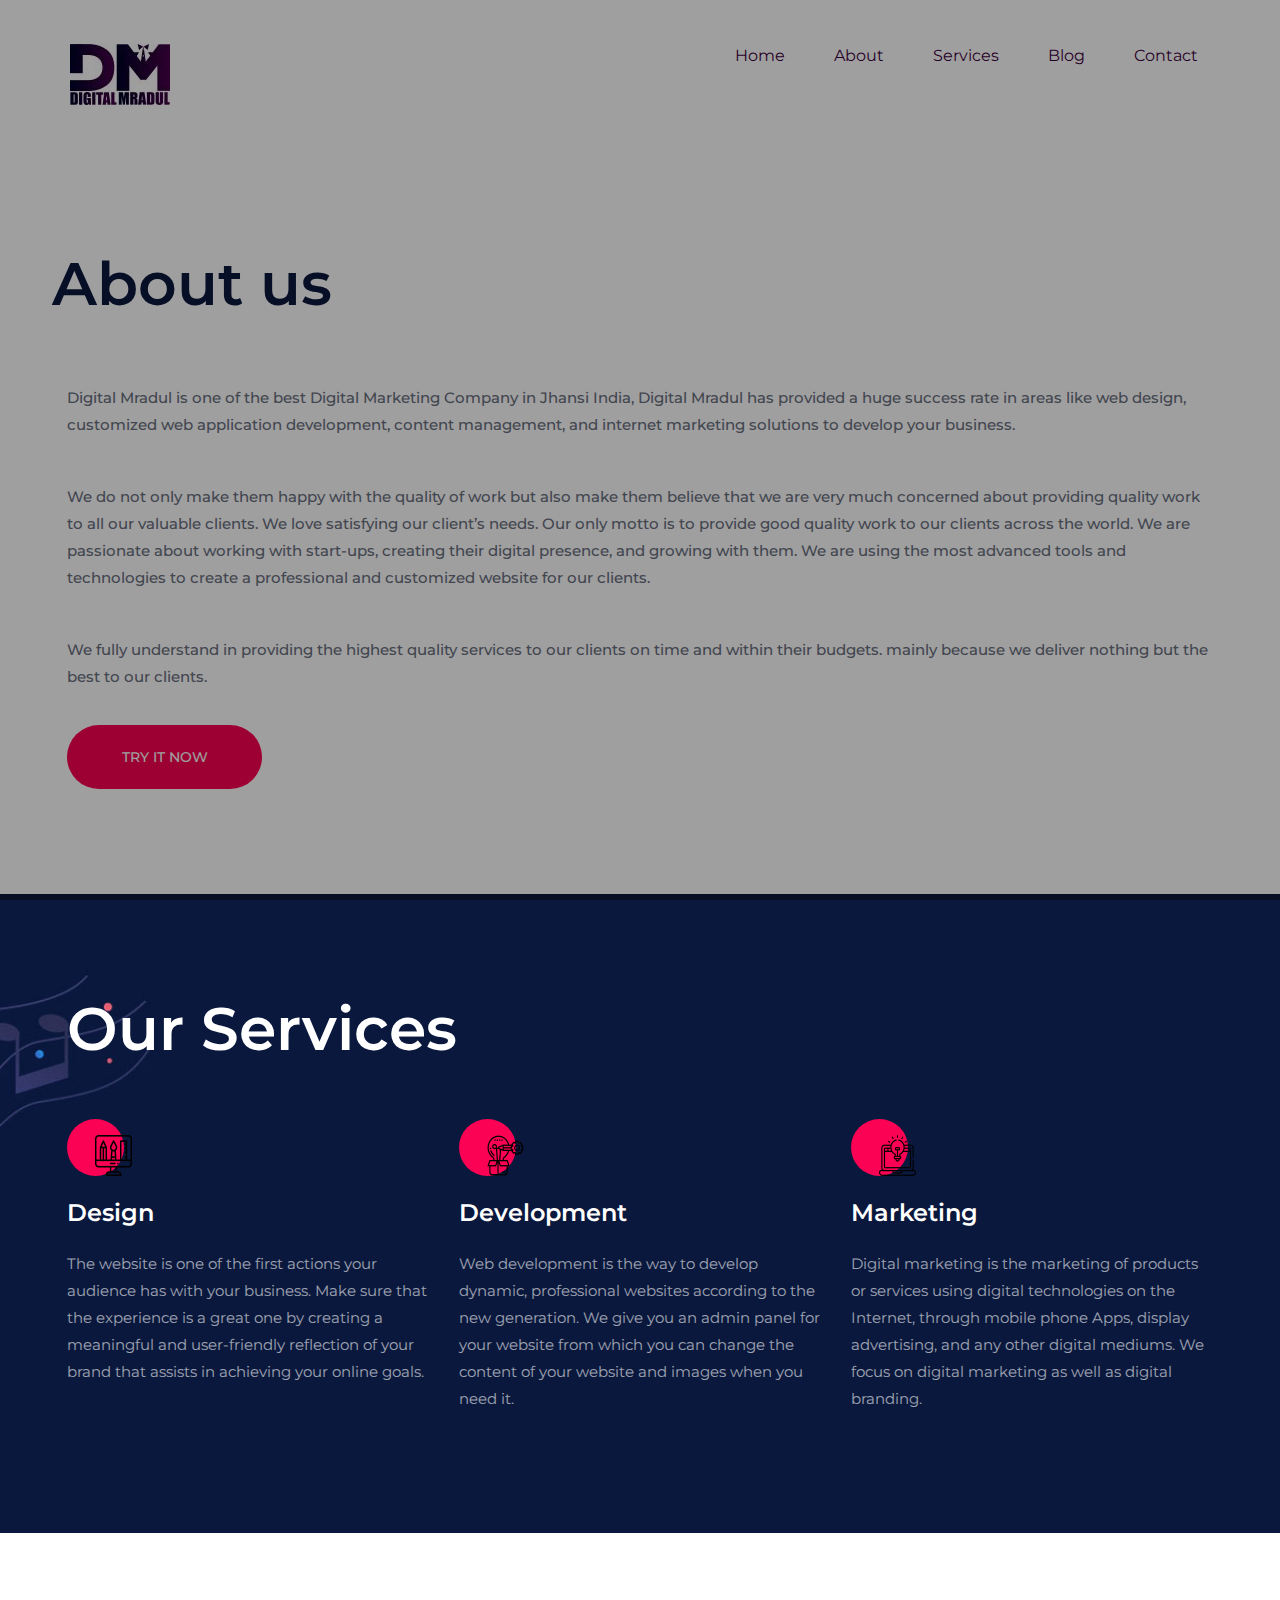
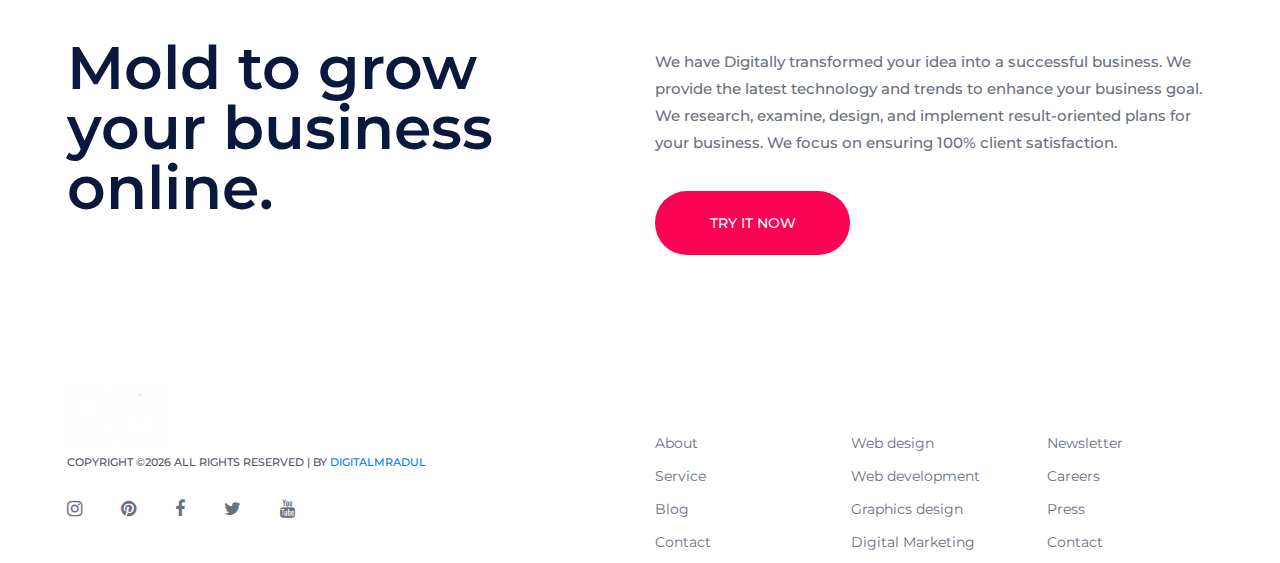
==== commit 78e402b7: "Update about.html" ====
--- a/about.html
+++ b/about.html
@@ -317,7 +317,7 @@
 				<div class="col-xl-6 col-lg-5 order-lg-1">
 					<img src="img/logo.png" alt="">
 					<div class="copyright">
-Copyright &copy;<script>document.write(new Date().getFullYear());</script> All rights reserved | by <a href="https://digitalmradul.com">DigitalMradul</a>
+Copyright &copy;<script>document.write(new Date().getFullYear());</script> All rights reserved | by <a href="https://digitalmradul.in">DigitalMradul</a>
 </div>
 					<div class="social-links">
 						<a href="https://www.instagram.com/digitalmradul/?hl=en"><i class="fa fa-instagram"></i></a>
--- a/css/style.css
+++ b/css/style.css
@@ -223,7 +223,7 @@
 .header-section {
 	padding-left: 55px;
 	padding-right: 72px;
-	background: #08192d;
+	background: #ffffff;
 }
 
 .site-logo {
@@ -277,13 +277,14 @@
 .main-menu li a {
 	display: block;
 	font-size: 16px;
-	color: #ffffff;
+	color: #3f0242;
 	padding: 44px 10px;
 	margin-left: 60px;
 }
 
 .main-menu li a:hover {
-	color: #fc0254;
+	color: #ffffff;
+	background-color: #3f0242
 }
 
 .main-menu li:first-child a {
@@ -596,7 +597,7 @@
  -------------------*/
 
 .footer-section {
-	background: #0a183d;
+	background-color: #3f0242
 	padding: 100px 0 85px;
 }
 
@@ -1812,4 +1813,4 @@
 		position: relative;
 		margin-top: 20px;
 	}
-}+}
